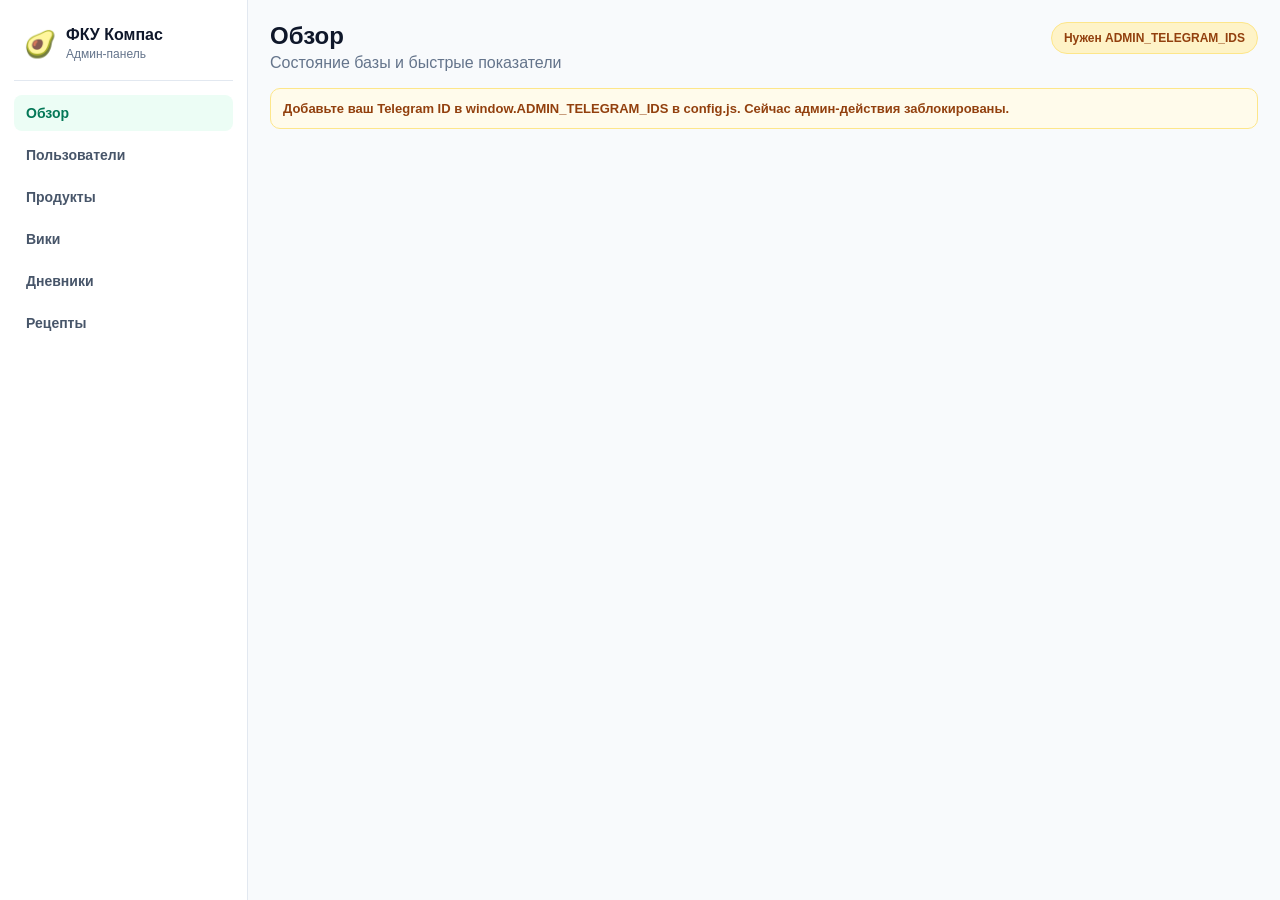
==== admin/index.html @ fa1f70d0 "Add admin panel scaffold" ====
<!DOCTYPE html>
<html lang="ru">
<head>
  <meta charset="UTF-8">
  <meta name="viewport" content="width=device-width, initial-scale=1.0">
  <title>ФКУ Компас — админ</title>
  <script src="https://telegram.org/js/telegram-web-app.js"></script>
  <script src="../config.js?v=admin-1"></script>
  <link rel="stylesheet" href="admin.css?v=admin-1">
</head>
<body>
  <aside class="sidebar">
    <div class="brand">
      <span>🥑</span>
      <div>
        <b>ФКУ Компас</b>
        <small>Админ-панель</small>
      </div>
    </div>

    <nav class="tabs">
      <button class="tab active" data-section="dashboard">Обзор</button>
      <button class="tab" data-section="users">Пользователи</button>
      <button class="tab" data-section="products">Продукты</button>
      <button class="tab" data-section="wiki">Вики</button>
      <button class="tab" data-section="diary">Дневники</button>
      <button class="tab" data-section="recipes">Рецепты</button>
    </nav>
  </aside>

  <main class="admin-shell">
    <header class="topbar">
      <div>
        <h1 id="sectionTitle">Обзор</h1>
        <p id="sectionSubtitle">Состояние базы и быстрые показатели</p>
      </div>
      <div class="status" id="adminStatus">Проверка доступа...</div>
    </header>

    <section class="notice" id="accessNotice" hidden></section>

    <section class="section active" id="dashboardSection">
      <div class="stats-grid" id="statsGrid"></div>
    </section>

    <section class="section" id="usersSection">
      <div class="toolbar">
        <input id="usersSearch" class="control" placeholder="Поиск по имени или Telegram ID">
        <button class="btn" data-refresh="users">Обновить</button>
      </div>
      <div class="table-wrap"><table id="usersTable"></table></div>
    </section>

    <section class="section" id="productsSection">
      <div class="toolbar">
        <input id="productsSearch" class="control" placeholder="Поиск продукта">
        <button class="btn primary" data-create="products">+ Продукт</button>
        <button class="btn" data-refresh="products">Обновить</button>
      </div>
      <div class="table-wrap"><table id="productsTable"></table></div>
    </section>

    <section class="section" id="wikiSection">
      <div class="toolbar">
        <input id="wikiSearch" class="control" placeholder="Поиск статьи">
        <button class="btn primary" data-create="wiki">+ Статья</button>
        <button class="btn" data-refresh="wiki">Обновить</button>
      </div>
      <div class="table-wrap"><table id="wikiTable"></table></div>
    </section>

    <section class="section" id="diarySection">
      <div class="toolbar">
        <input id="diaryUserFilter" class="control" placeholder="Telegram ID">
        <input id="diaryDateFilter" class="control" type="date">
        <button class="btn" data-refresh="diary">Показать</button>
      </div>
      <div class="table-wrap"><table id="diaryTable"></table></div>
    </section>

    <section class="section" id="recipesSection">
      <div class="toolbar">
        <input id="recipesSearch" class="control" placeholder="Поиск рецепта">
        <button class="btn" data-refresh="recipes">Обновить</button>
      </div>
      <div class="table-wrap"><table id="recipesTable"></table></div>
    </section>
  </main>

  <div class="modal" id="editModal" hidden>
    <div class="modal-panel">
      <div class="modal-head">
        <h2 id="modalTitle">Редактирование</h2>
        <button class="icon-btn" id="modalClose">×</button>
      </div>
      <form id="editForm" class="form-grid"></form>
      <div class="modal-actions">
        <button class="btn danger" id="deleteBtn" type="button">Удалить</button>
        <span></span>
        <button class="btn" id="cancelBtn" type="button">Отмена</button>
        <button class="btn primary" id="saveBtn" type="button">Сохранить</button>
      </div>
    </div>
  </div>

  <script src="admin.js?v=admin-1"></script>
</body>
</html>
---- admin/admin.css ----
* { box-sizing: border-box; }
body {
  margin: 0;
  min-height: 100vh;
  display: grid;
  grid-template-columns: 248px minmax(0, 1fr);
  background: #f8fafc;
  color: #0f172a;
  font-family: -apple-system, BlinkMacSystemFont, "Segoe UI", Roboto, sans-serif;
}

.sidebar {
  background: #fff;
  border-right: 1px solid #e2e8f0;
  padding: 18px 14px;
  position: sticky;
  top: 0;
  height: 100vh;
}

.brand {
  display: flex;
  gap: 10px;
  align-items: center;
  padding: 8px 10px 18px;
  border-bottom: 1px solid #e2e8f0;
}

.brand span { font-size: 26px; }
.brand b { display: block; font-size: 16px; }
.brand small { color: #64748b; font-size: 12px; }

.tabs {
  display: grid;
  gap: 6px;
  margin-top: 14px;
}

.tab {
  border: none;
  background: transparent;
  color: #475569;
  cursor: pointer;
  border-radius: 8px;
  font-size: 14px;
  font-weight: 700;
  padding: 10px 12px;
  text-align: left;
}

.tab.active,
.tab:hover {
  background: #ecfdf5;
  color: #047857;
}

.admin-shell {
  min-width: 0;
  padding: 22px;
}

.topbar {
  display: flex;
  justify-content: space-between;
  gap: 16px;
  align-items: flex-start;
  margin-bottom: 16px;
}

h1 {
  margin: 0;
  font-size: 24px;
}

p {
  margin: 4px 0 0;
  color: #64748b;
}

.status {
  background: #f1f5f9;
  border: 1px solid #e2e8f0;
  border-radius: 999px;
  color: #475569;
  font-size: 12px;
  font-weight: 800;
  padding: 8px 12px;
  white-space: nowrap;
}

.status.ok { background: #dcfce7; border-color: #bbf7d0; color: #15803d; }
.status.warn { background: #fef3c7; border-color: #fde68a; color: #92400e; }
.status.error { background: #fee2e2; border-color: #fecaca; color: #b91c1c; }

.notice {
  background: #fffbeb;
  border: 1px solid #fde68a;
  border-radius: 10px;
  color: #92400e;
  font-size: 13px;
  font-weight: 700;
  margin-bottom: 14px;
  padding: 12px;
}

.section { display: none; }
.section.active { display: block; }

.stats-grid {
  display: grid;
  grid-template-columns: repeat(4, minmax(160px, 1fr));
  gap: 12px;
}

.stat-card {
  background: #fff;
  border: 1px solid #e2e8f0;
  border-radius: 10px;
  padding: 16px;
}

.stat-card span {
  color: #64748b;
  font-size: 12px;
  font-weight: 800;
  text-transform: uppercase;
}

.stat-card b {
  display: block;
  font-size: 28px;
  margin-top: 6px;
}

.toolbar {
  display: flex;
  gap: 8px;
  margin-bottom: 12px;
}

.control {
  min-width: 180px;
  height: 38px;
  border: 1px solid #cbd5e1;
  border-radius: 8px;
  font: inherit;
  padding: 0 10px;
}

.btn {
  height: 38px;
  border: 1px solid #cbd5e1;
  border-radius: 8px;
  background: #fff;
  color: #334155;
  cursor: pointer;
  font: inherit;
  font-size: 13px;
  font-weight: 800;
  padding: 0 12px;
}

.btn.primary {
  background: #10b981;
  border-color: #10b981;
  color: #fff;
}

.btn.danger {
  background: #ef4444;
  border-color: #ef4444;
  color: #fff;
}

.table-wrap {
  background: #fff;
  border: 1px solid #e2e8f0;
  border-radius: 10px;
  overflow: auto;
}

table {
  width: 100%;
  border-collapse: collapse;
  min-width: 860px;
}

th, td {
  border-bottom: 1px solid #f1f5f9;
  font-size: 13px;
  padding: 10px;
  text-align: left;
  vertical-align: top;
}

th {
  background: #f8fafc;
  color: #475569;
  font-size: 11px;
  font-weight: 900;
  text-transform: uppercase;
}

td .row-actions {
  display: flex;
  gap: 6px;
}

.pill {
  display: inline-flex;
  border-radius: 999px;
  background: #f1f5f9;
  color: #475569;
  font-size: 11px;
  font-weight: 800;
  padding: 3px 8px;
}

.modal {
  position: fixed;
  inset: 0;
  background: rgba(15, 23, 42, 0.45);
  display: flex;
  align-items: center;
  justify-content: center;
  padding: 24px;
  z-index: 100;
}

.modal[hidden] { display: none; }

.modal-panel {
  width: min(760px, 100%);
  max-height: 90vh;
  overflow: auto;
  background: #fff;
  border-radius: 12px;
  box-shadow: 0 20px 60px rgba(15, 23, 42, 0.24);
}

.modal-head {
  display: flex;
  justify-content: space-between;
  align-items: center;
  border-bottom: 1px solid #e2e8f0;
  padding: 14px 16px;
}

.modal-head h2 {
  margin: 0;
  font-size: 18px;
}

.icon-btn {
  width: 34px;
  height: 34px;
  border: none;
  border-radius: 50%;
  background: #f1f5f9;
  cursor: pointer;
  font-size: 22px;
}

.form-grid {
  display: grid;
  grid-template-columns: repeat(2, minmax(0, 1fr));
  gap: 12px;
  padding: 16px;
}

.field.full { grid-column: 1 / -1; }
.field label {
  display: block;
  color: #475569;
  font-size: 12px;
  font-weight: 900;
  margin-bottom: 5px;
}

.field input,
.field textarea,
.field select {
  width: 100%;
  border: 1px solid #cbd5e1;
  border-radius: 8px;
  font: inherit;
  padding: 9px 10px;
}

.field textarea {
  min-height: 110px;
  resize: vertical;
}

.modal-actions {
  display: grid;
  grid-template-columns: auto 1fr auto auto;
  gap: 8px;
  border-top: 1px solid #e2e8f0;
  padding: 14px 16px;
}

@media (max-width: 820px) {
  body { grid-template-columns: 1fr; }
  .sidebar {
    position: static;
    height: auto;
    border-right: none;
    border-bottom: 1px solid #e2e8f0;
  }
  .tabs { grid-template-columns: repeat(3, 1fr); }
  .admin-shell { padding: 14px; }
  .topbar { flex-direction: column; }
  .stats-grid { grid-template-columns: repeat(2, minmax(0, 1fr)); }
  .toolbar { flex-wrap: wrap; }
  .form-grid { grid-template-columns: 1fr; }
}
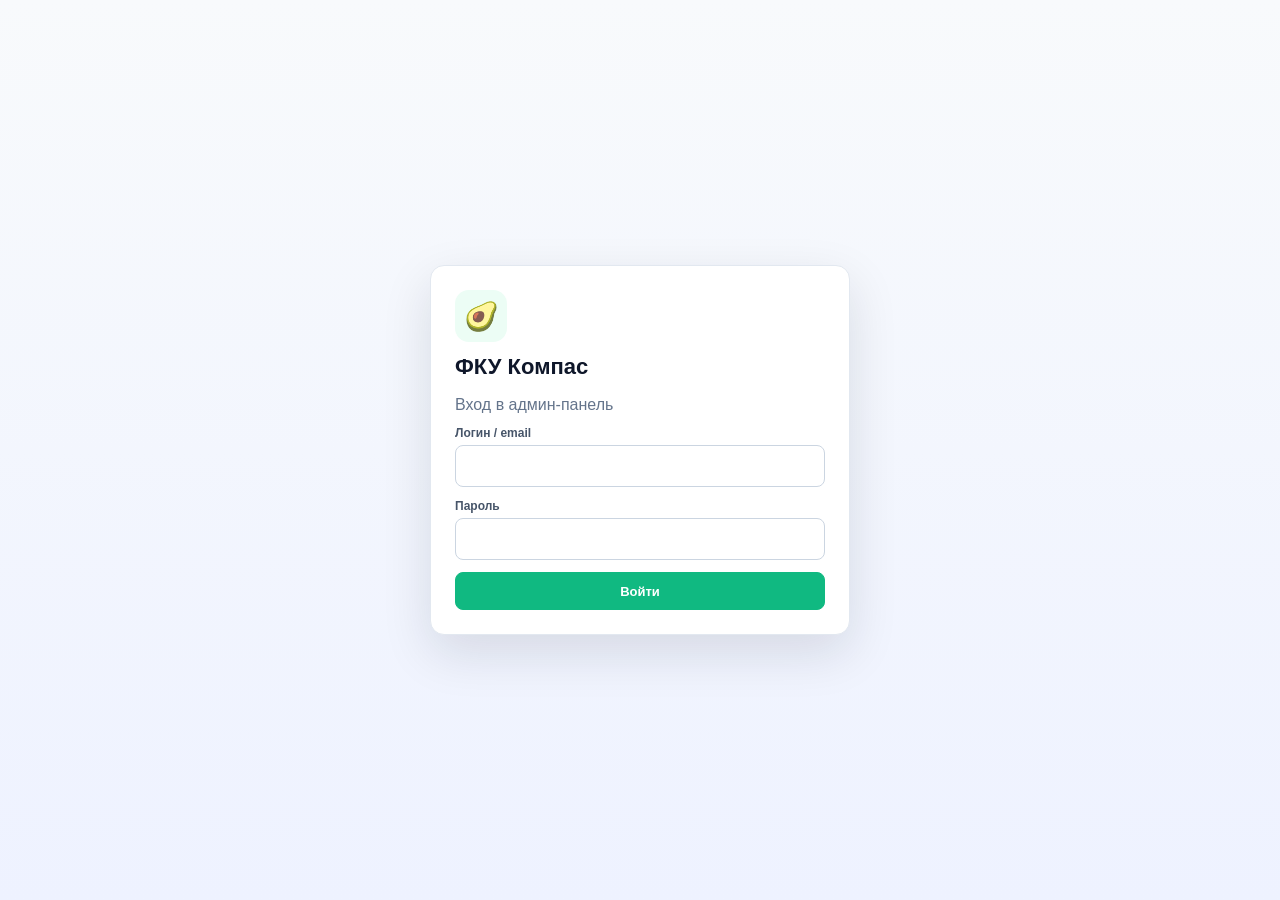
==== commit 4cb84bf7: "Use Supabase auth for admin login" ====
--- a/admin/index.html
+++ b/admin/index.html
@@ -4,12 +4,29 @@
   <meta charset="UTF-8">
   <meta name="viewport" content="width=device-width, initial-scale=1.0">
   <title>ФКУ Компас — админ</title>
-  <script src="https://telegram.org/js/telegram-web-app.js"></script>
-  <script src="../config.js?v=admin-1"></script>
-  <link rel="stylesheet" href="admin.css?v=admin-1">
+  <script src="../config.js?v=admin-login-1"></script>
+  <link rel="stylesheet" href="admin.css?v=admin-login-1">
 </head>
 <body>
-  <aside class="sidebar">
+  <section class="login-view" id="loginView">
+    <form class="login-card" id="loginForm">
+      <div class="login-brand">🥑</div>
+      <h1>ФКУ Компас</h1>
+      <p>Вход в админ-панель</p>
+      <label>
+        Логин / email
+        <input id="loginEmail" type="email" autocomplete="username" required>
+      </label>
+      <label>
+        Пароль
+        <input id="loginPassword" type="password" autocomplete="current-password" required>
+      </label>
+      <button class="btn primary" type="submit">Войти</button>
+      <div class="login-error" id="loginError" hidden></div>
+    </form>
+  </section>
+
+  <aside class="sidebar" id="sidebar" hidden>
     <div class="brand">
       <span>🥑</span>
       <div>
@@ -28,13 +45,16 @@
     </nav>
   </aside>
 
-  <main class="admin-shell">
+  <main class="admin-shell" id="adminShell" hidden>
     <header class="topbar">
       <div>
         <h1 id="sectionTitle">Обзор</h1>
         <p id="sectionSubtitle">Состояние базы и быстрые показатели</p>
       </div>
-      <div class="status" id="adminStatus">Проверка доступа...</div>
+      <div class="top-actions">
+        <div class="status" id="adminStatus">Проверка доступа...</div>
+        <button class="btn" id="logoutBtn" type="button">Выйти</button>
+      </div>
     </header>
 
     <section class="notice" id="accessNotice" hidden></section>
@@ -103,6 +123,6 @@
     </div>
   </div>
 
-  <script src="admin.js?v=admin-1"></script>
+  <script src="admin.js?v=admin-login-1"></script>
 </body>
 </html>
--- a/admin/admin.css
+++ b/admin/admin.css
@@ -7,6 +7,70 @@
   background: #f8fafc;
   color: #0f172a;
   font-family: -apple-system, BlinkMacSystemFont, "Segoe UI", Roboto, sans-serif;
+}
+
+[hidden] { display: none !important; }
+
+.login-view {
+  min-height: 100vh;
+  grid-column: 1 / -1;
+  display: flex;
+  align-items: center;
+  justify-content: center;
+  padding: 24px;
+  background: linear-gradient(180deg, #f8fafc, #eef2ff);
+}
+
+.login-card {
+  width: min(420px, 100%);
+  background: #fff;
+  border: 1px solid #e2e8f0;
+  border-radius: 14px;
+  box-shadow: 0 18px 50px rgba(15, 23, 42, 0.12);
+  display: grid;
+  gap: 12px;
+  padding: 24px;
+}
+
+.login-brand {
+  width: 52px;
+  height: 52px;
+  border-radius: 14px;
+  background: #ecfdf5;
+  display: flex;
+  align-items: center;
+  justify-content: center;
+  font-size: 28px;
+}
+
+.login-card h1 {
+  font-size: 22px;
+}
+
+.login-card label {
+  color: #475569;
+  display: grid;
+  font-size: 12px;
+  font-weight: 900;
+  gap: 5px;
+}
+
+.login-card input {
+  height: 42px;
+  border: 1px solid #cbd5e1;
+  border-radius: 8px;
+  font: inherit;
+  padding: 0 10px;
+}
+
+.login-error {
+  background: #fee2e2;
+  border: 1px solid #fecaca;
+  border-radius: 8px;
+  color: #b91c1c;
+  font-size: 13px;
+  font-weight: 700;
+  padding: 10px;
 }
 
 .sidebar {
@@ -65,6 +129,12 @@
   gap: 16px;
   align-items: flex-start;
   margin-bottom: 16px;
+}
+
+.top-actions {
+  display: flex;
+  gap: 8px;
+  align-items: center;
 }
 
 h1 {
